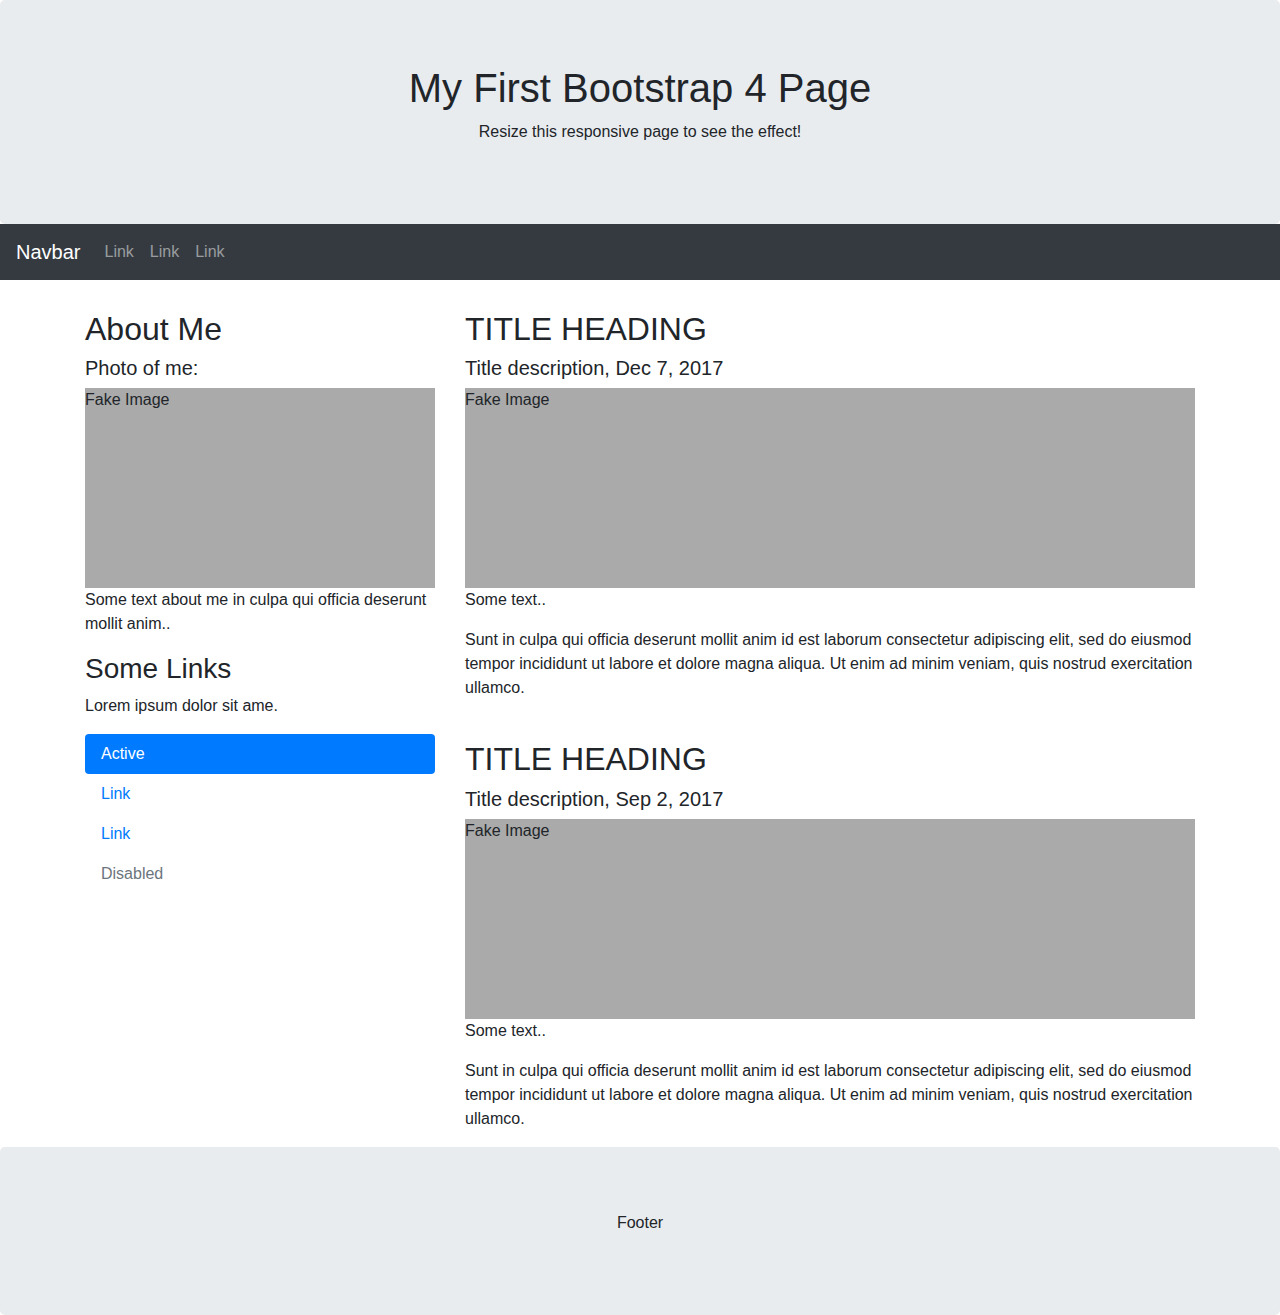
==== index.html @ 6de03b10 "triLH" ====
<!DOCTYPE html>
<html lang="en">

<head>
    <meta charset="UTF-8">
    <meta name="viewport" content="width=device-width, initial-scale=1.0">
    <meta http-equiv="X-UA-Compatible" content="ie=edge">
    <title>Personal Blog</title>
    <link rel="stylesheet" href="https://maxcdn.bootstrapcdn.com/bootstrap/4.3.1/css/bootstrap.min.css">
    <link rel="stylesheet" href="index.css">
</head>

<body>
    <div class="jumbotron text-center" style="margin-bottom:0">
        <h1>My First Bootstrap 4 Page</h1>
        <p>Resize this responsive page to see the effect!</p>
    </div>

    <nav class="navbar navbar-expand-sm bg-dark navbar-dark">
        <a class="navbar-brand" href="#">Navbar</a>
        <button class="navbar-toggler" type="button" data-toggle="collapse" data-target="#collapsibleNavbar">
                  <span class="navbar-toggler-icon"></span>
                </button>
        <div class="collapse navbar-collapse" id="collapsibleNavbar">
            <ul class="navbar-nav">
                <li class="nav-item">
                    <a class="nav-link" href="#">Link</a>
                </li>
                <li class="nav-item">
                    <a class="nav-link" href="#">Link</a>
                </li>
                <li class="nav-item">
                    <a class="nav-link" href="#">Link</a>
                </li>
            </ul>
        </div>
    </nav>

    <div class="container" style="margin-top:30px">
        <div class="row">
            <div class="col-sm-4">
                <h2>About Me</h2>
                <h5>Photo of me:</h5>
                <div class="fakeimg">Fake Image</div>
                <p>Some text about me in culpa qui officia deserunt mollit anim..</p>
                <h3>Some Links</h3>
                <p>Lorem ipsum dolor sit ame.</p>
                <ul class="nav nav-pills flex-column">
                    <li class="nav-item">
                        <a class="nav-link active" href="#">Active</a>
                    </li>
                    <li class="nav-item">
                        <a class="nav-link" href="#">Link</a>
                    </li>
                    <li class="nav-item">
                        <a class="nav-link" href="#">Link</a>
                    </li>
                    <li class="nav-item">
                        <a class="nav-link disabled" href="#">Disabled</a>
                    </li>
                </ul>
                <hr class="d-sm-none">
            </div>
            <div class="col-sm-8">
                <h2>TITLE HEADING</h2>
                <h5>Title description, Dec 7, 2017</h5>
                <div class="fakeimg">Fake Image</div>
                <p>Some text..</p>
                <p>Sunt in culpa qui officia deserunt mollit anim id est laborum consectetur adipiscing elit, sed do eiusmod tempor incididunt ut labore et dolore magna aliqua. Ut enim ad minim veniam, quis nostrud exercitation ullamco.</p>
                <br>
                <h2>TITLE HEADING</h2>
                <h5>Title description, Sep 2, 2017</h5>
                <div class="fakeimg">Fake Image</div>
                <p>Some text..</p>
                <p>Sunt in culpa qui officia deserunt mollit anim id est laborum consectetur adipiscing elit, sed do eiusmod tempor incididunt ut labore et dolore magna aliqua. Ut enim ad minim veniam, quis nostrud exercitation ullamco.</p>
            </div>
        </div>
    </div>

    <div class="jumbotron text-center" style="margin-bottom:0">
        <p>Footer</p>
    </div>
    <script src="https://ajax.googleapis.com/ajax/libs/jquery/3.4.1/jquery.min.js"></script>
    <script src="https://cdnjs.cloudflare.com/ajax/libs/popper.js/1.14.7/umd/popper.min.js"></script>
    <script src="https://maxcdn.bootstrapcdn.com/bootstrap/4.3.1/js/bootstrap.min.js"></script>
    <script src="index.js"></script>
</body>

</html>
---- index.css ----
.fakeimg {
    height: 200px;
    background: #aaa;
}
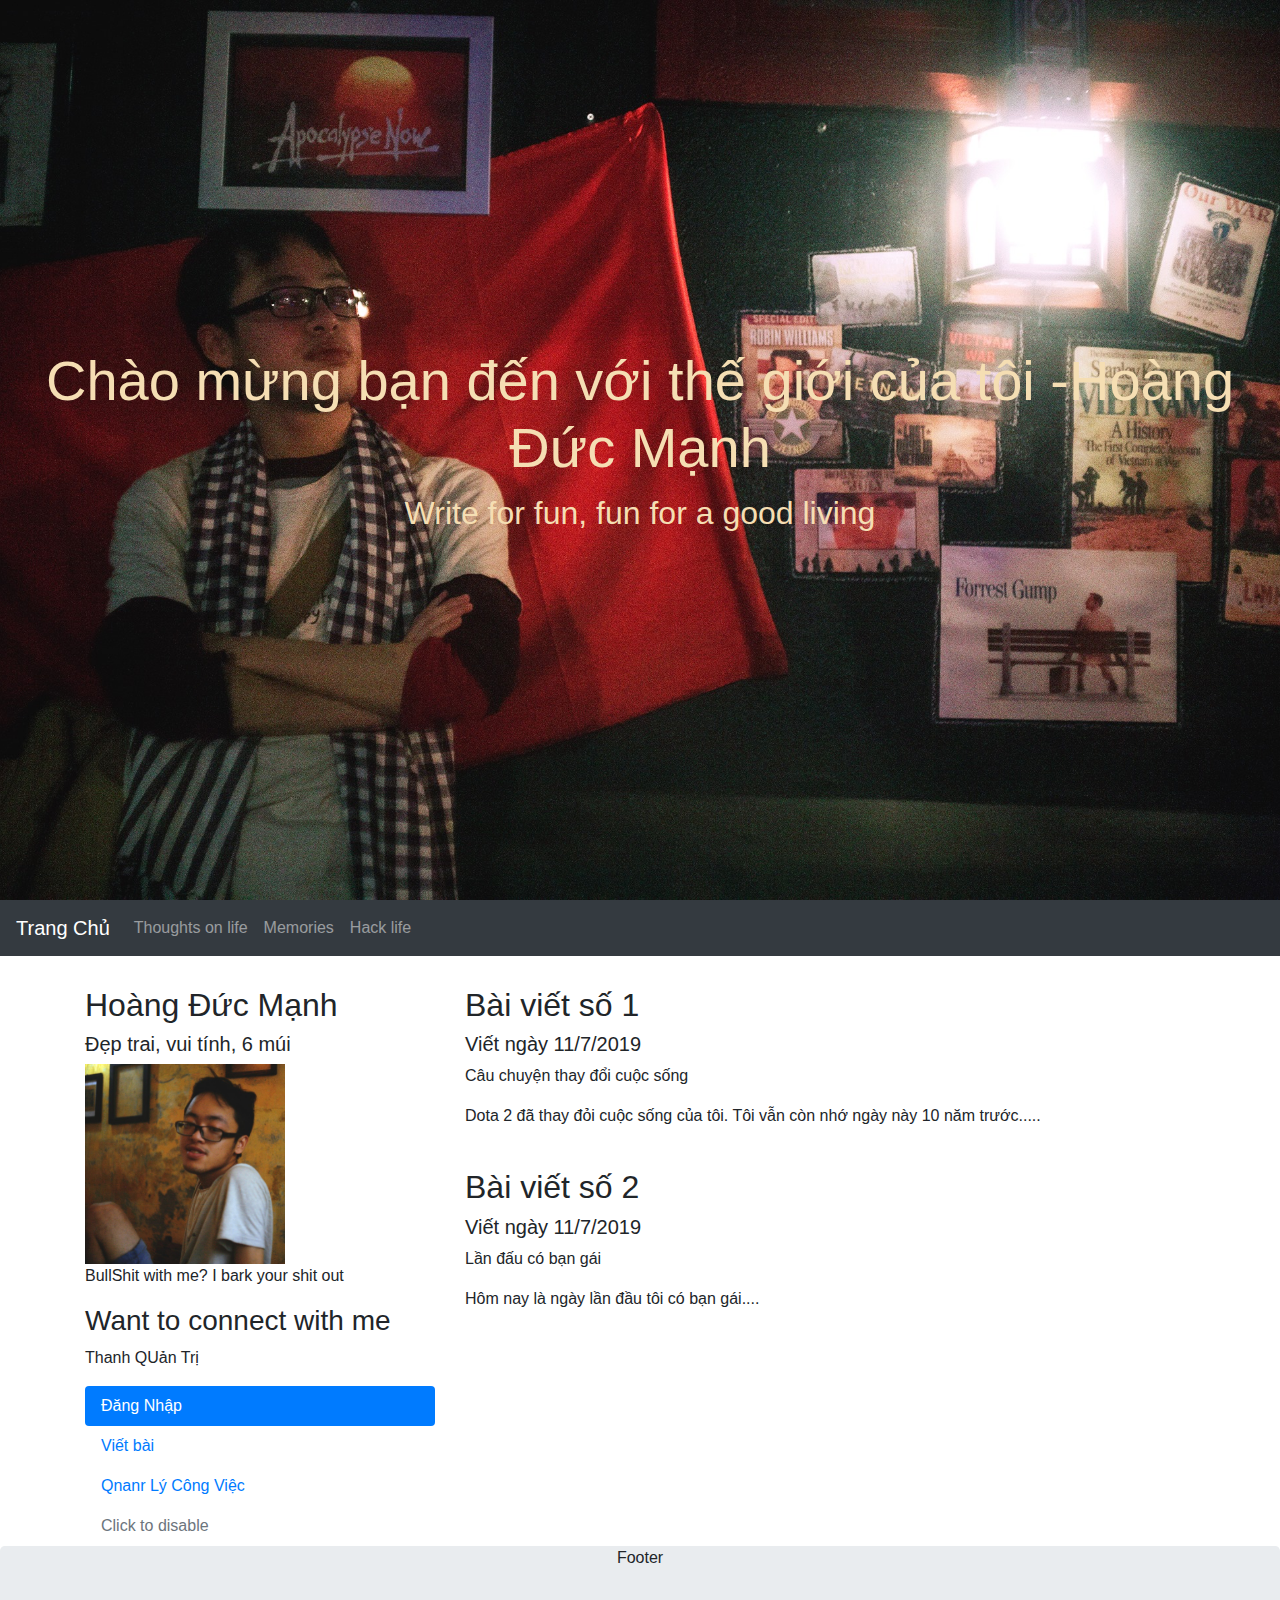
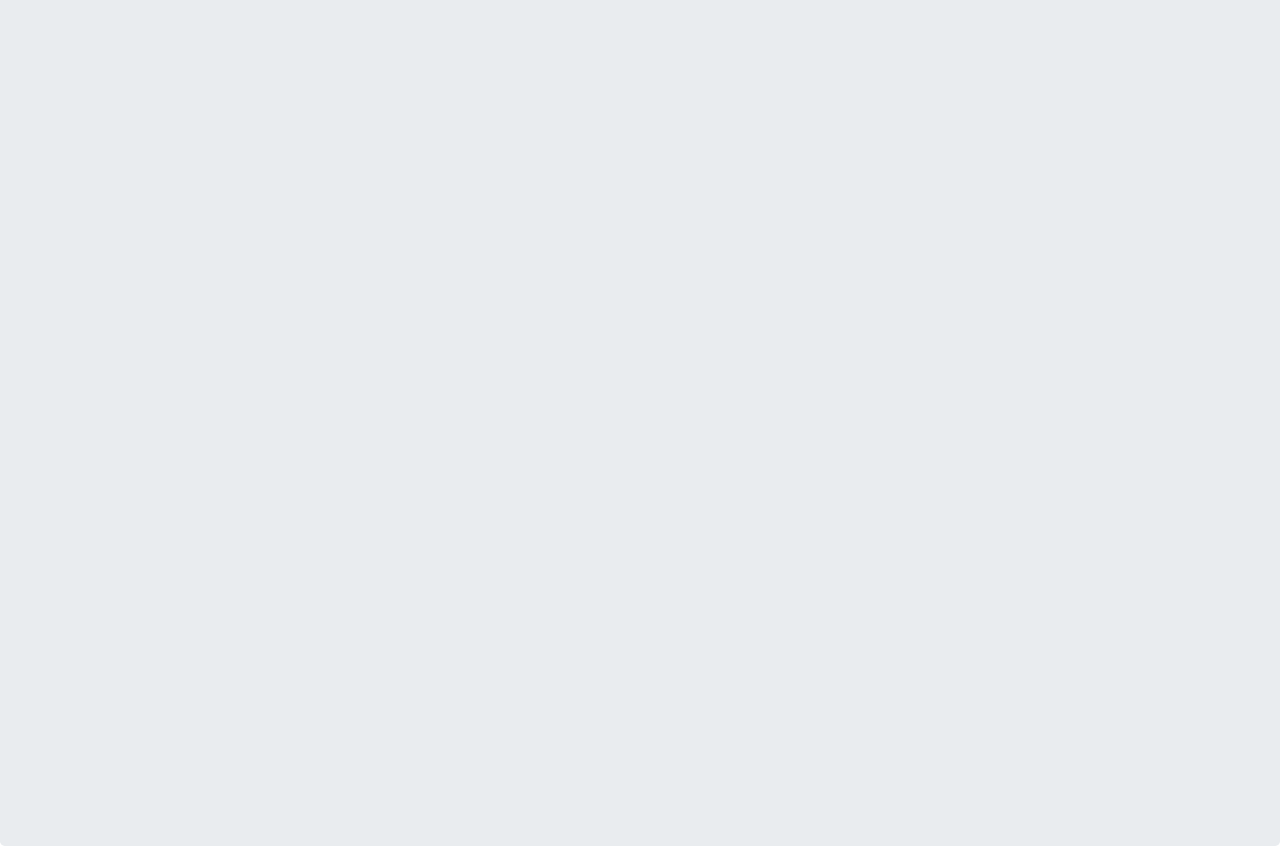
==== commit 926b71f6: "trilh commit" ====
--- a/index.html
+++ b/index.html
@@ -12,25 +12,28 @@
 
 <body>
     <div class="jumbotron text-center" style="margin-bottom:0">
-        <h1>My First Bootstrap 4 Page</h1>
-        <p>Resize this responsive page to see the effect!</p>
+        <div id="cover">
+            <h1>Chào mừng bạn đến với thế giới của tôi -Hoàng Đức Mạnh</h1>
+            <p>Write for fun, fun for a good living</p>
+        </div>
+
     </div>
 
     <nav class="navbar navbar-expand-sm bg-dark navbar-dark">
-        <a class="navbar-brand" href="#">Navbar</a>
+        <a class="navbar-brand" href="#">Trang Chủ</a>
         <button class="navbar-toggler" type="button" data-toggle="collapse" data-target="#collapsibleNavbar">
                   <span class="navbar-toggler-icon"></span>
                 </button>
         <div class="collapse navbar-collapse" id="collapsibleNavbar">
             <ul class="navbar-nav">
                 <li class="nav-item">
-                    <a class="nav-link" href="#">Link</a>
+                    <a class="nav-link" href="#">Thoughts on life</a>
                 </li>
                 <li class="nav-item">
-                    <a class="nav-link" href="#">Link</a>
+                    <a class="nav-link" href="#">Memories</a>
                 </li>
                 <li class="nav-item">
-                    <a class="nav-link" href="#">Link</a>
+                    <a class="nav-link" href="#">Hack life</a>
                 </li>
             </ul>
         </div>
@@ -39,40 +42,38 @@
     <div class="container" style="margin-top:30px">
         <div class="row">
             <div class="col-sm-4">
-                <h2>About Me</h2>
-                <h5>Photo of me:</h5>
-                <div class="fakeimg">Fake Image</div>
-                <p>Some text about me in culpa qui officia deserunt mollit anim..</p>
-                <h3>Some Links</h3>
-                <p>Lorem ipsum dolor sit ame.</p>
+                <h2>Hoàng Đức Mạnh</h2>
+                <h5>Đẹp trai, vui tính, 6 múi</h5>
+                <div class="fakeimg"><img id="chanDung" src="./img/chandung.jpg" alt=""></div>
+                <p>BullShit with me? I bark your shit out</p>
+                <h3>Want to connect with me</h3>
+                <p>Thanh QUản Trị</p>
                 <ul class="nav nav-pills flex-column">
                     <li class="nav-item">
-                        <a class="nav-link active" href="#">Active</a>
+                        <a class="nav-link active" href="#">Đăng Nhập</a>
                     </li>
                     <li class="nav-item">
-                        <a class="nav-link" href="#">Link</a>
+                        <a class="nav-link" href="#">Viết bài</a>
                     </li>
                     <li class="nav-item">
-                        <a class="nav-link" href="#">Link</a>
+                        <a class="nav-link" href="#">Qnanr Lý Công Việc</a>
                     </li>
                     <li class="nav-item">
-                        <a class="nav-link disabled" href="#">Disabled</a>
+                        <a class="nav-link disabled" href="#">Click to disable </a>
                     </li>
                 </ul>
                 <hr class="d-sm-none">
             </div>
             <div class="col-sm-8">
-                <h2>TITLE HEADING</h2>
-                <h5>Title description, Dec 7, 2017</h5>
-                <div class="fakeimg">Fake Image</div>
-                <p>Some text..</p>
-                <p>Sunt in culpa qui officia deserunt mollit anim id est laborum consectetur adipiscing elit, sed do eiusmod tempor incididunt ut labore et dolore magna aliqua. Ut enim ad minim veniam, quis nostrud exercitation ullamco.</p>
+                <h2>Bài viết số 1</h2>
+                <h5>Viết ngày 11/7/2019</h5>
+                <p>Câu chuyện thay đổi cuộc sống</p>
+                <p>Dota 2 đã thay đỏi cuộc sống của tôi. Tôi vẫn còn nhớ ngày này 10 năm trước.....</p>
                 <br>
-                <h2>TITLE HEADING</h2>
-                <h5>Title description, Sep 2, 2017</h5>
-                <div class="fakeimg">Fake Image</div>
-                <p>Some text..</p>
-                <p>Sunt in culpa qui officia deserunt mollit anim id est laborum consectetur adipiscing elit, sed do eiusmod tempor incididunt ut labore et dolore magna aliqua. Ut enim ad minim veniam, quis nostrud exercitation ullamco.</p>
+                <h2>Bài viết số 2</h2>
+                <h5>Viết ngày 11/7/2019</h5>
+                <p>Lần đấu có bạn gái</p>
+                <p>Hôm nay là ngày lần đầu tôi có bạn gái....</p>
             </div>
         </div>
     </div>
--- a/index.css
+++ b/index.css
@@ -1,4 +1,50 @@
 .fakeimg {
     height: 200px;
-    background: #aaa;
+    width: auto;
+}
+
+#chanDung {
+    max-width: 100%;
+    max-height: 100%;
+}
+
+#cover {
+    position: relative;
+    width: 100%;
+    height: 100%;
+    background-image: url("./img/cover.jpg");
+    color: wheat;
+    display: flex;
+    flex-direction: column;
+    justify-content: center;
+    text-align: center;
+    background-repeat: no-repeat;
+    background-size: cover;
+    background-position: center;
+}
+
+.jumbotron {
+    padding: 0px!important;
+    width: 100%;
+    height: 100%;
+}
+
+@media screen and (min-width: 576px) {
+    .jumbotron {
+        padding: 0px!important;
+    }
+}
+
+body,
+html {
+    width: 100%;
+    height: 100%;
+}
+
+#cover h1 {
+    font-size: 3.5rem;
+}
+
+#cover p {
+    font-size: 2rem;
 }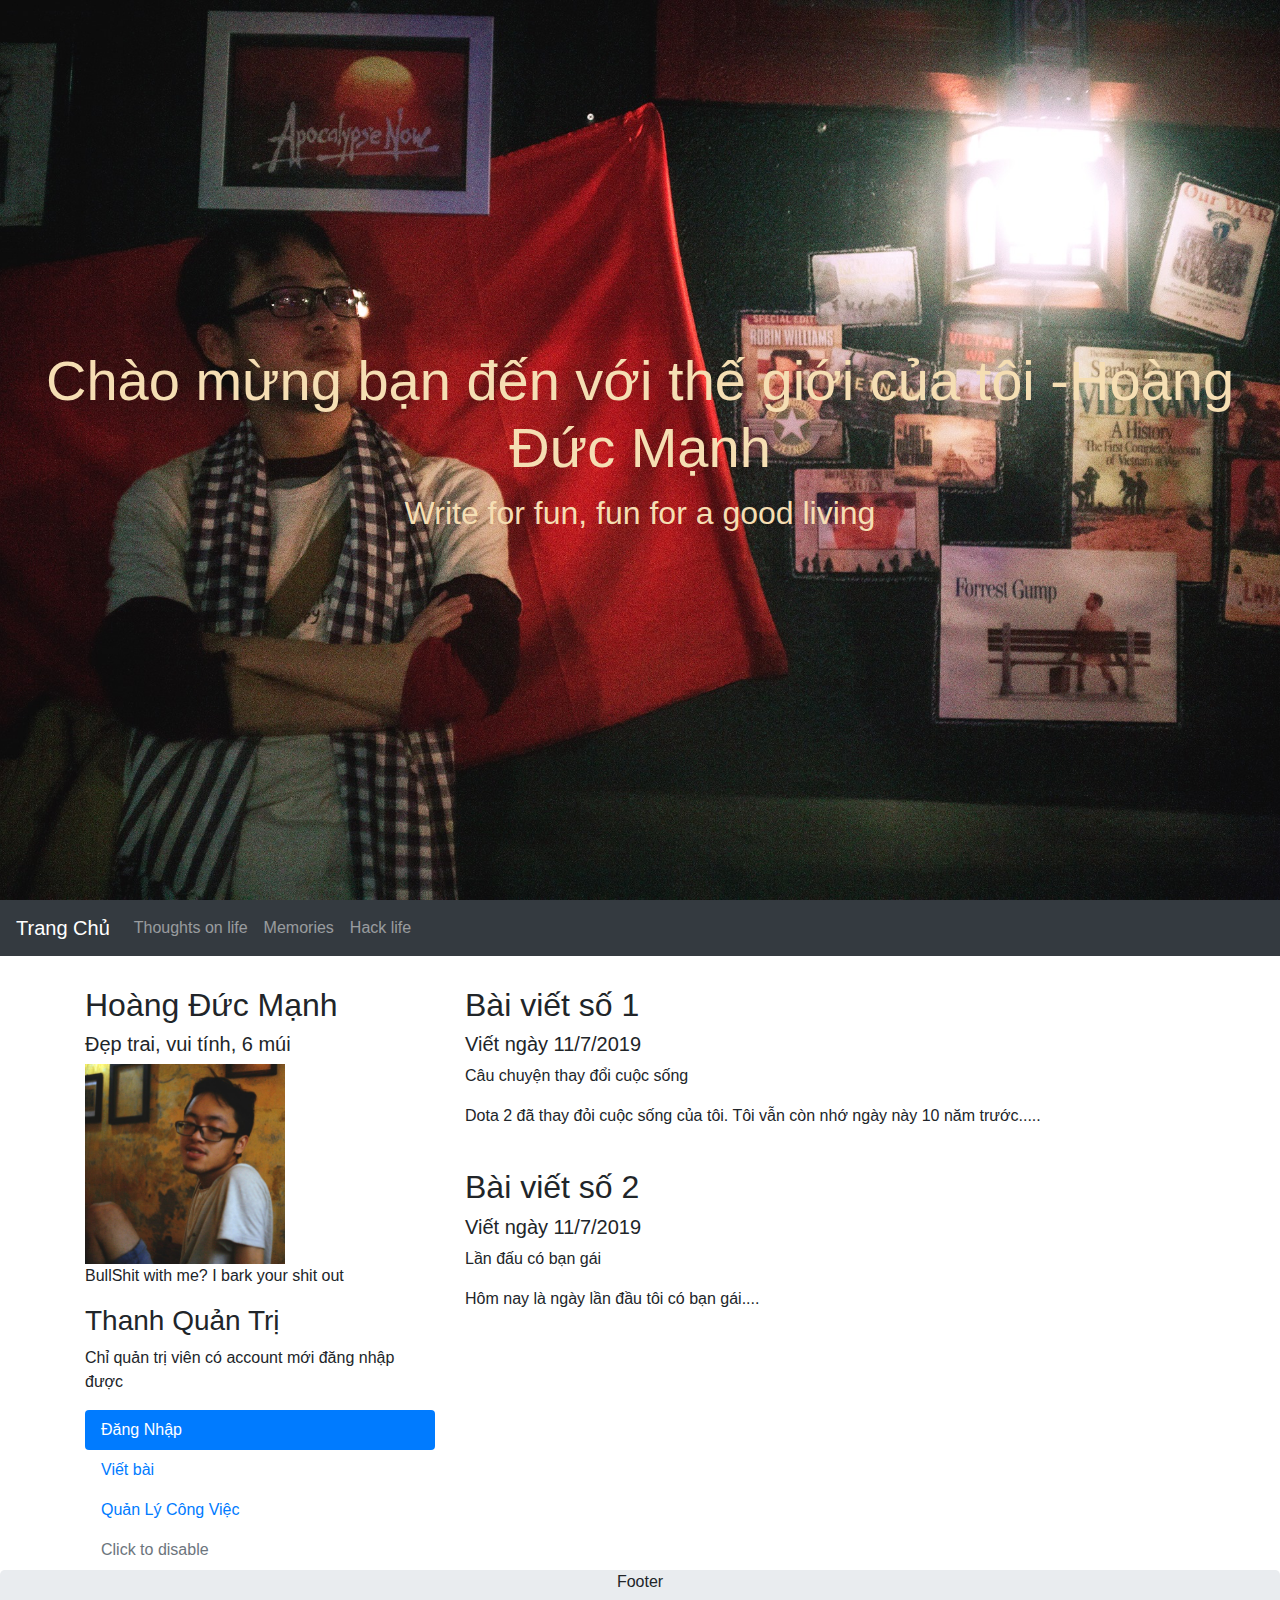
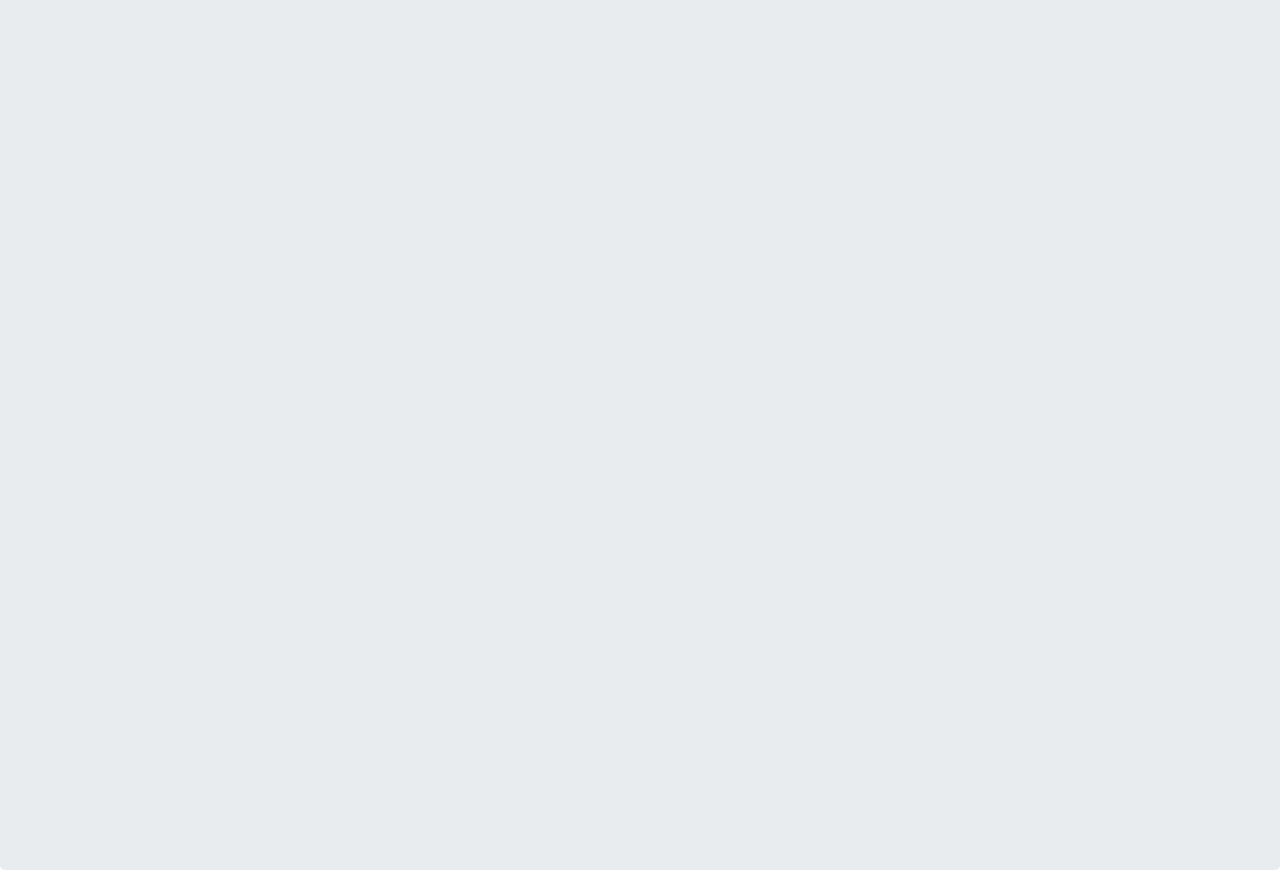
==== commit d435f2d7: "ád" ====
--- a/index.html
+++ b/index.html
@@ -46,8 +46,8 @@
                 <h5>Đẹp trai, vui tính, 6 múi</h5>
                 <div class="fakeimg"><img id="chanDung" src="./img/chandung.jpg" alt=""></div>
                 <p>BullShit with me? I bark your shit out</p>
-                <h3>Want to connect with me</h3>
-                <p>Thanh QUản Trị</p>
+                <h3>Thanh Quản Trị</h3>
+                <p>Chỉ quản trị viên có account mới đăng nhập được</p>
                 <ul class="nav nav-pills flex-column">
                     <li class="nav-item">
                         <a class="nav-link active" href="#">Đăng Nhập</a>
@@ -56,7 +56,7 @@
                         <a class="nav-link" href="#">Viết bài</a>
                     </li>
                     <li class="nav-item">
-                        <a class="nav-link" href="#">Qnanr Lý Công Việc</a>
+                        <a class="nav-link" href="#">Quản Lý Công Việc</a>
                     </li>
                     <li class="nav-item">
                         <a class="nav-link disabled" href="#">Click to disable </a>
